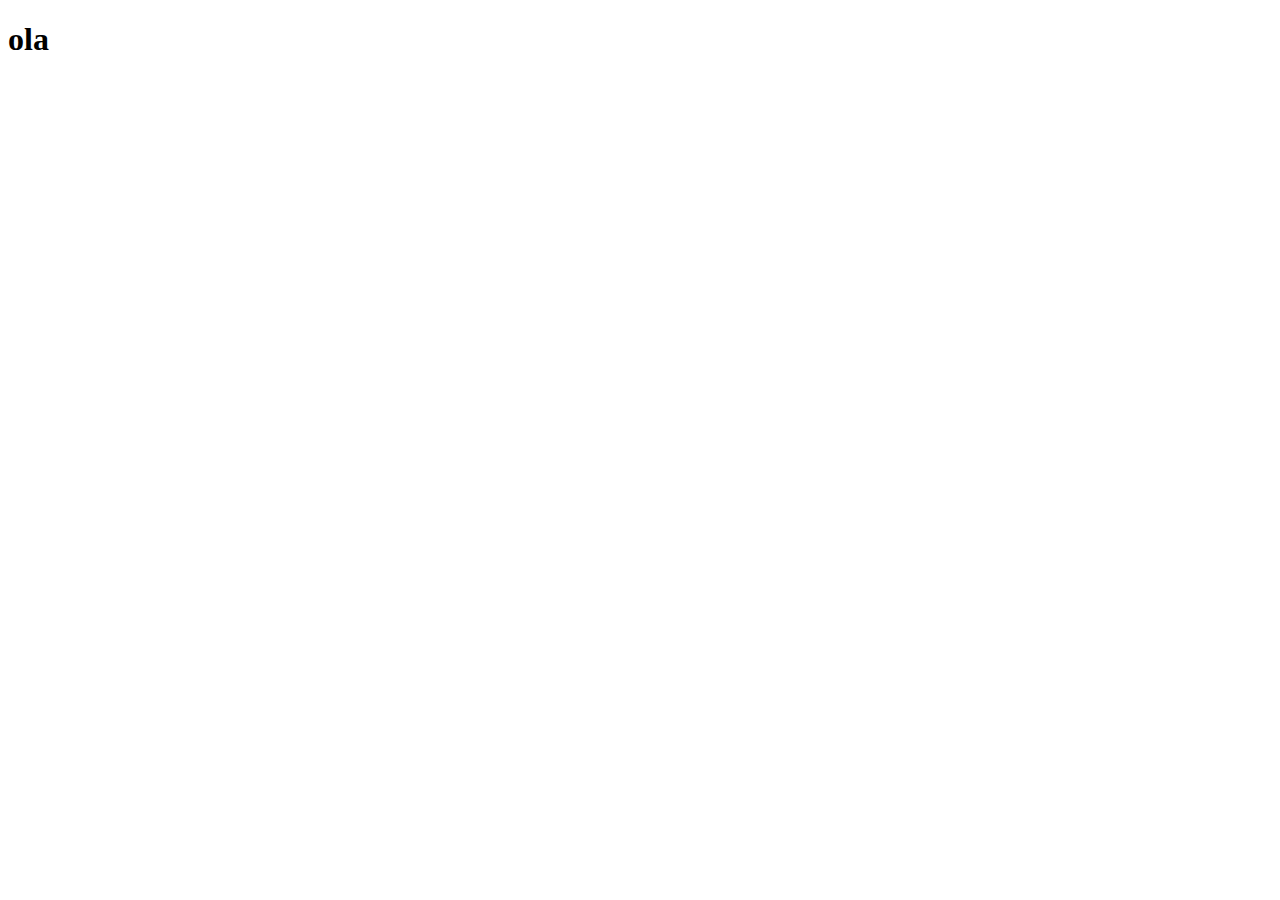
==== index.html @ 2cd72a11 "criei o projeto" ====
<!DOCTYPE html>
<html lang="pt-br">
<head>
    <meta charset="UTF-8">
    <meta name="viewport" content="width=device-width, initial-scale=1.0">
    <link rel="shortcut icon" href="favicon/favicon.ico" type="image/x-icon">
    <link rel="stylesheet" href="css/style.css">
    <title>Projeto Redes Sociais</title>
</head>
<body>
    <h1>ola</h1>
</body>
</html>
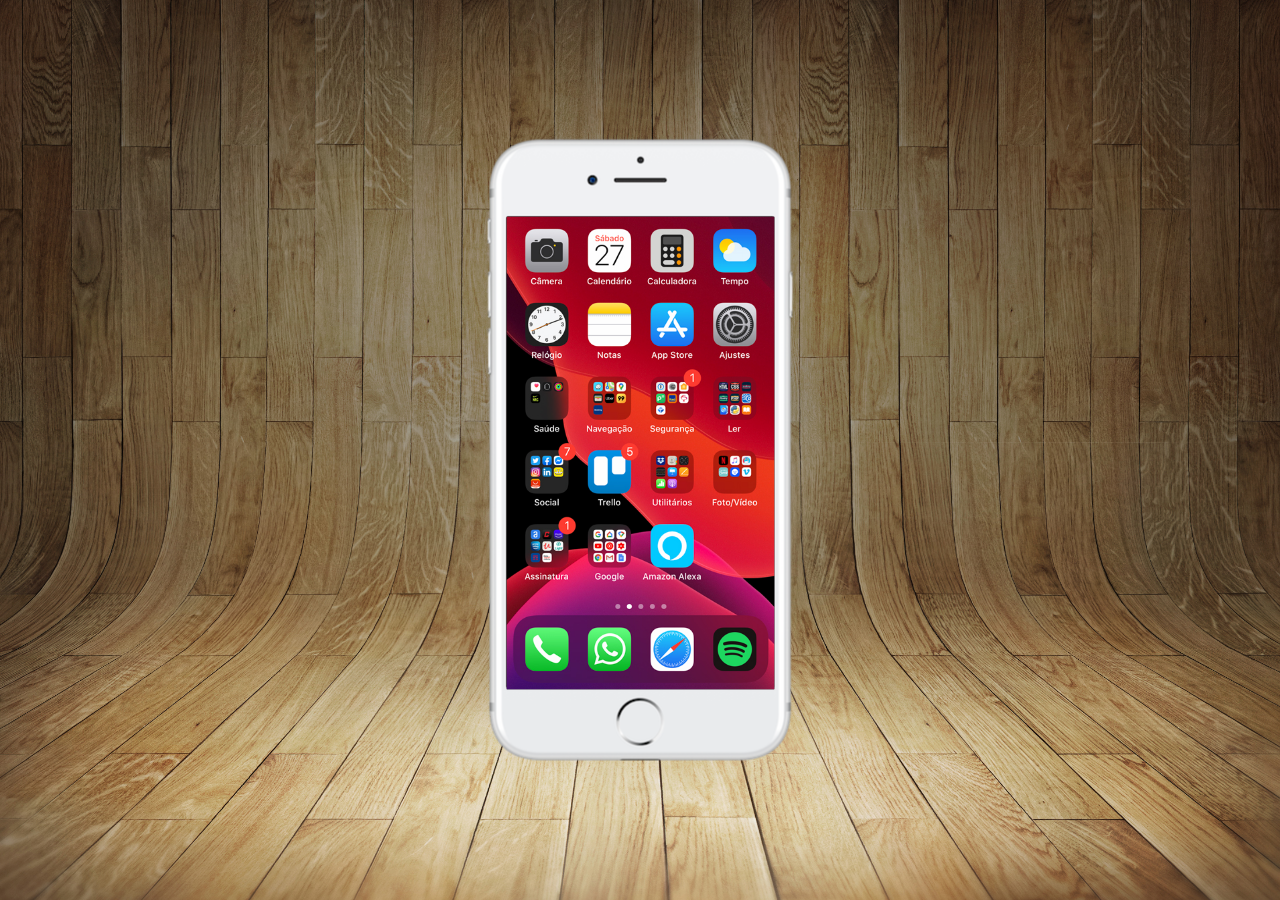
==== commit 77876244: "atualização do projeto" ====
--- a/index.html
+++ b/index.html
@@ -8,6 +8,14 @@
     <title>Projeto Redes Sociais</title>
 </head>
 <body>
-    <h1>ola</h1>
+   <main>
+    <section id="telefone">
+        <iframe src="./home.html" frameborder="0" name="tela" id="tela"></iframe>
+    </section>
+
+    <section id="redes-sociais">
+
+    </section>
+   </main>
 </body>
 </html>--- a/css/style.css
+++ b/css/style.css
@@ -0,0 +1,46 @@
+@charset "UTF-8";
+
+*{
+    margin: 0;
+    padding: 0;
+    font-family: Arial, Helvetica, sans-serif;
+}
+
+html, body{
+    height: 100vh;
+    width: 100vw;
+    background-color: black;
+}
+
+body{
+    background:url(../imagens/fundo-madeira.jpg);
+    background-repeat: no-repeat;
+    background-position: top center;
+    background-size: cover;
+    background-attachment: fixed;
+}
+
+main{
+    position: relative;
+    height: 100vh;
+}
+
+section#telefone{
+    position: absolute;
+    top: 50%;
+    left: 50%;
+    transform: translate(-50%, -50%);
+    width: 311px;
+    height: 627px;
+    background-image: url(../imagens/frame-iphone.png);
+    background-repeat: no-repeat;
+    background-size: 100%;
+}
+
+iframe#tela{
+    position: absolute;
+    top: 80px;
+    left: 22px;
+    width: 268px;
+    height: 473px;
+}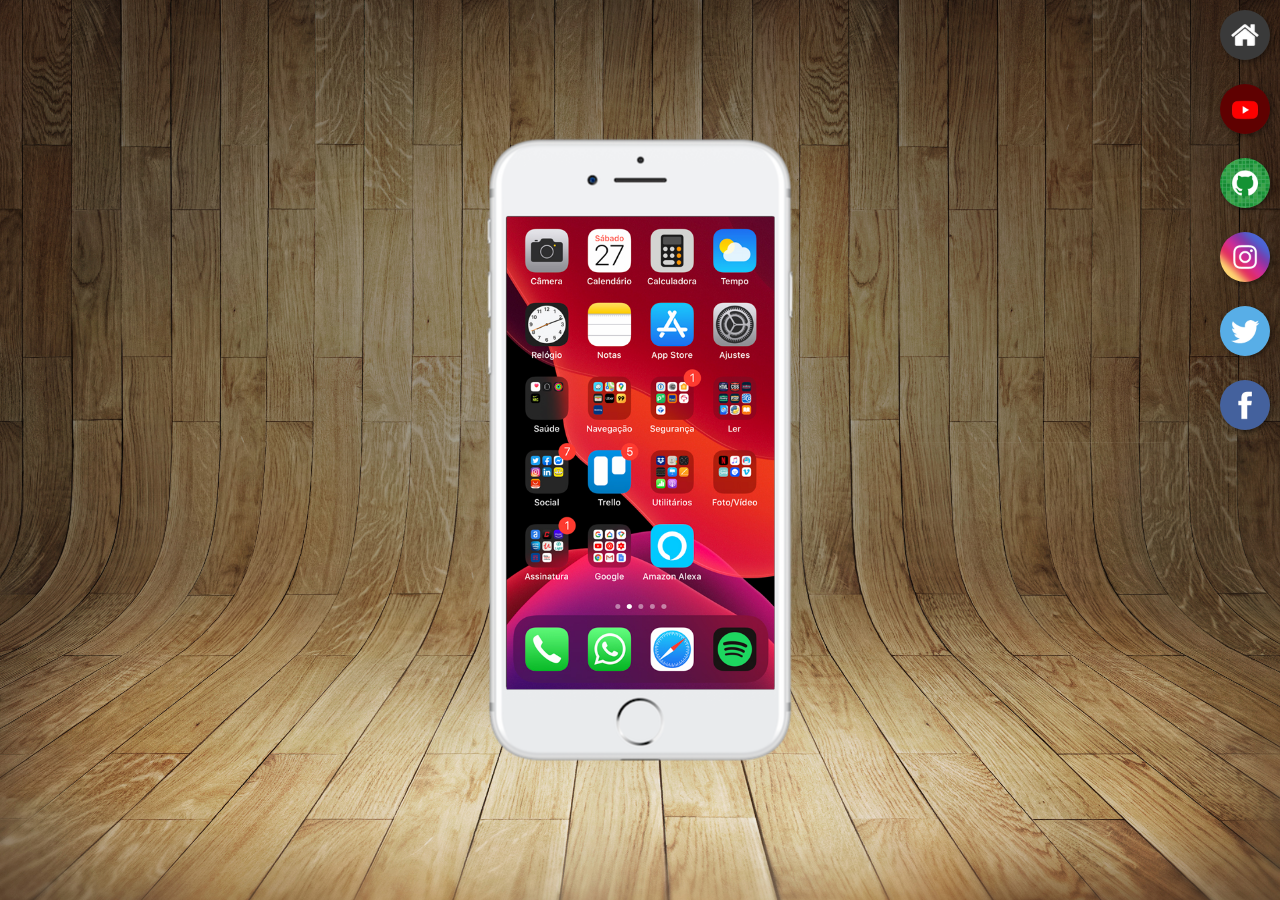
==== commit 3231e56b: "att" ====
--- a/index.html
+++ b/index.html
@@ -10,11 +10,18 @@
 <body>
    <main>
     <section id="telefone">
-        <iframe src="./home.html" frameborder="0" name="tela" id="tela"></iframe>
+        <iframe src="./home.html" frameborder="0" name="tela" id="tela">
+            Seu navegador não é compativel com isso.
+        </iframe>
     </section>
 
     <section id="redes-sociais">
-
+        <a href="#" target="tela" > <img src="imagens/logo-home.jpg" alt="home"></a><br>
+        <a href="#" target="tela" ><img src="imagens/logo-youtube.jpg" alt="youtube"></a><br>
+        <a href="#" target="tela" > <img src="imagens/logo-github.jpg" alt="github">  </a><br>
+        <a href="#" target="tela" > <img src="imagens/logo-instagram.jpg" alt="instagram">  </a><br>
+        <a href="#" target="tela" > <img src="imagens/logo-twitter.jpg" alt="twitter">  </a><br>
+        <a href="#" target="tela" > <img src="imagens/logo-facebook.jpg" alt="facebook">  </a>
     </section>
    </main>
 </body>
--- a/css/style.css
+++ b/css/style.css
@@ -43,4 +43,23 @@
     left: 22px;
     width: 268px;
     height: 473px;
-}+}
+
+section#redes-sociais img{
+    width: 50px;
+    margin: 10px;
+    border-radius: 50%;
+    box-shadow: 2px 2px 5px rgba(0, 0, 0, 0.412);
+    box-sizing: border-box;
+}
+
+section#redes-sociais{
+    text-align: right;
+}
+
+section#redes-sociais img:hover{
+    border: 2px solid white;
+    transform: translate(-3px,-3px);
+    box-shadow: 5px 5px 10px rgba(0, 0, 0, 0.544);
+    transition: translate 0.4s, border 0.2s;
+}
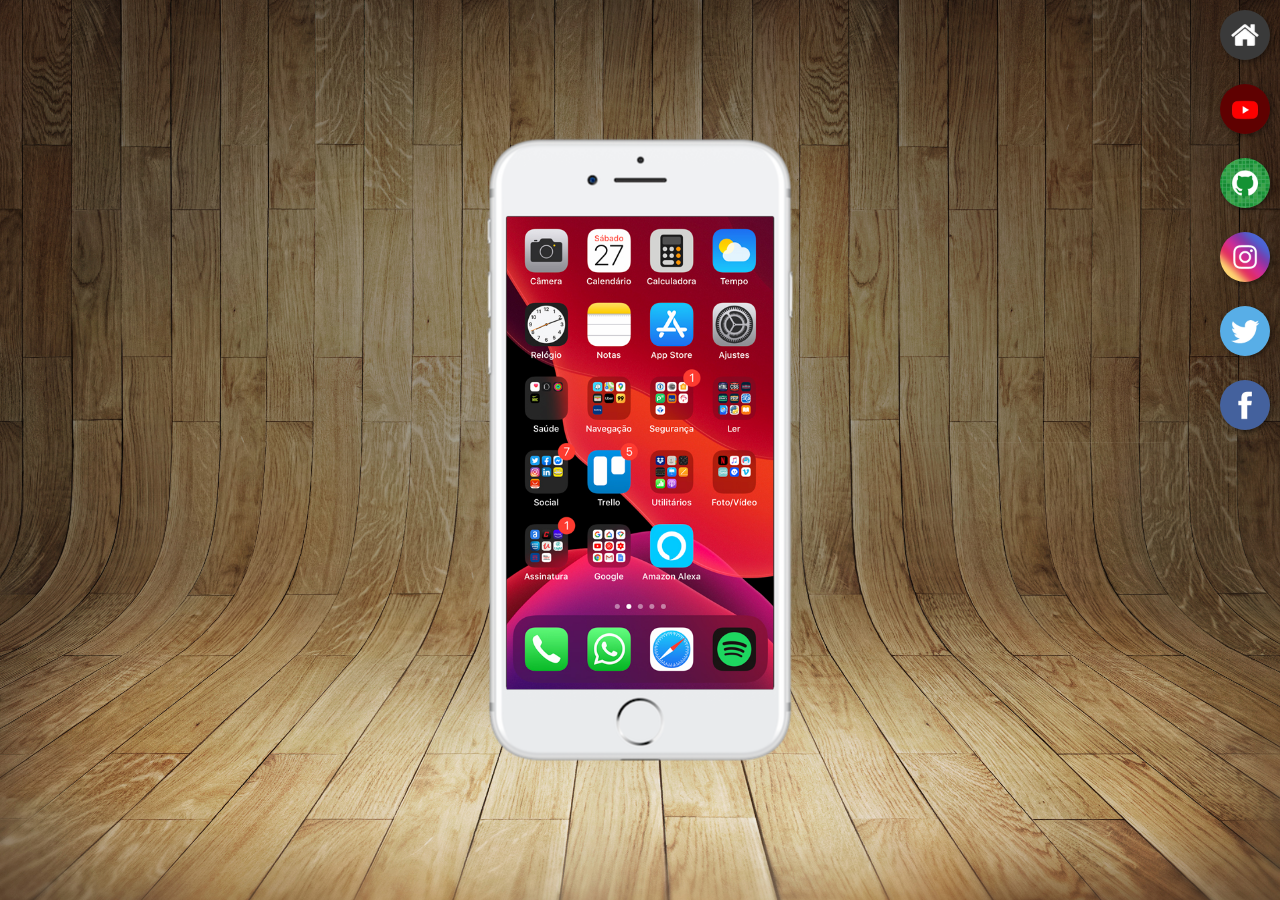
==== commit a23e6ff9: "atualização" ====
--- a/index.html
+++ b/index.html
@@ -16,10 +16,10 @@
     </section>
 
     <section id="redes-sociais">
-        <a href="#" target="tela" > <img src="imagens/logo-home.jpg" alt="home"></a><br>
-        <a href="#" target="tela" ><img src="imagens/logo-youtube.jpg" alt="youtube"></a><br>
-        <a href="#" target="tela" > <img src="imagens/logo-github.jpg" alt="github">  </a><br>
-        <a href="#" target="tela" > <img src="imagens/logo-instagram.jpg" alt="instagram">  </a><br>
+        <a href="home.html" target="tela" > <img src="imagens/logo-home.jpg" alt="home"></a><br>
+        <a href="youtube.html" target="tela" ><img src="imagens/logo-youtube.jpg" alt="youtube"></a><br>
+        <a href="github.html" target="tela" > <img src="imagens/logo-github.jpg" alt="github">  </a><br>
+        <a href="instagram.html" target="tela" > <img src="imagens/logo-instagram.jpg" alt="instagram">  </a><br>
         <a href="#" target="tela" > <img src="imagens/logo-twitter.jpg" alt="twitter">  </a><br>
         <a href="#" target="tela" > <img src="imagens/logo-facebook.jpg" alt="facebook">  </a>
     </section>
--- a/css/style.css
+++ b/css/style.css
@@ -41,7 +41,7 @@
     position: absolute;
     top: 80px;
     left: 22px;
-    width: 268px;
+    width: 267px;
     height: 473px;
 }
 
